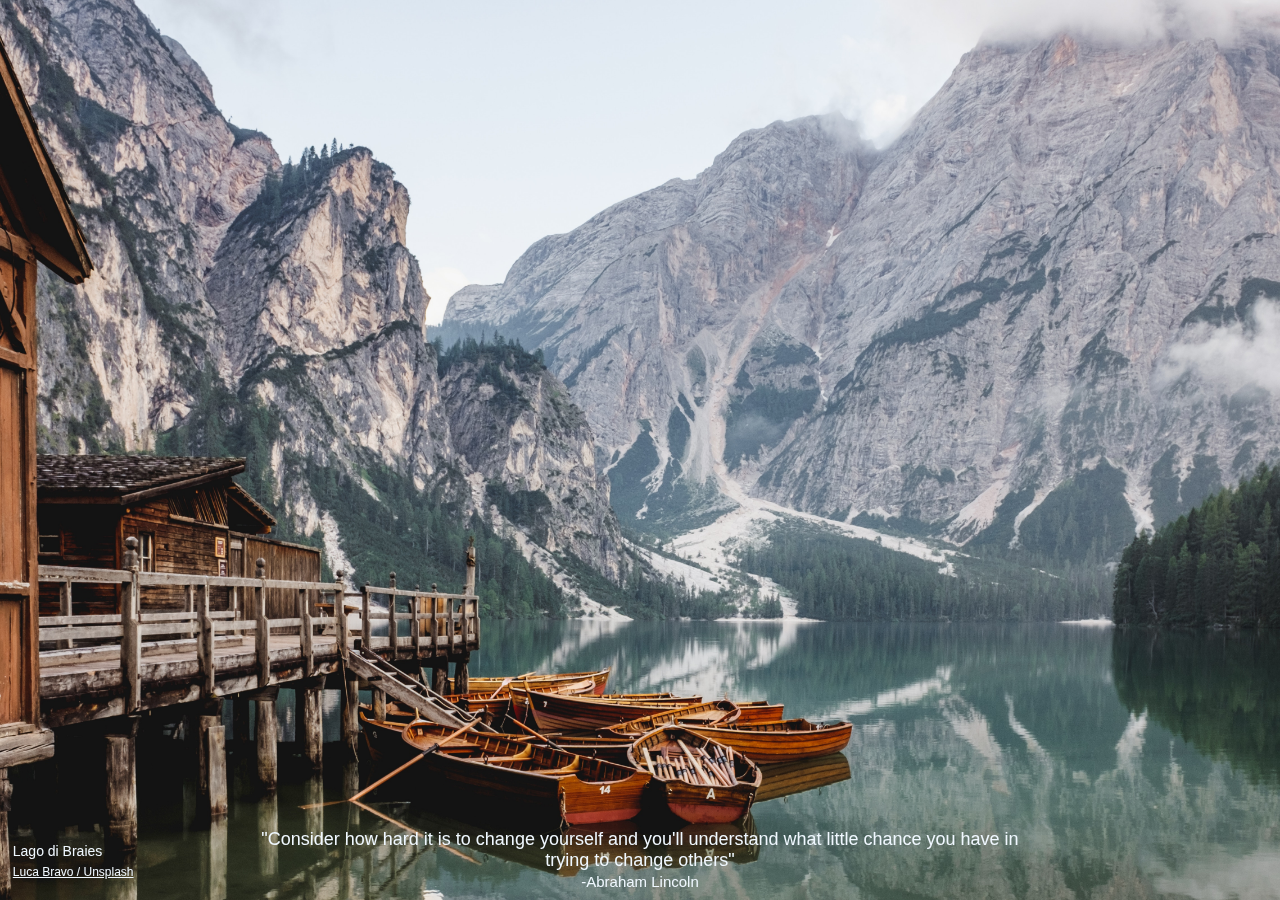
==== tabbed/index.html @ 455a5495 "added tabbed" ====
<!DOCTYPE html>
<html id="html">
<head>
	<meta charset="utf-8"/>
	<link rel="stylesheet" type="text/css" href="style.css">
	<title>MyTab</title>
	<script src="https://ajax.googleapis.com/ajax/libs/jquery/3.3.1/jquery.min.js"></script>
</head>
<body>
	<div id="overlay">
		<div class="clock">
			<h1 id="clocktext"><span id="ampm"></span></h1>
			<!--<h3 id="temperature">Temp</h3> i don't need it. so why is this here yet -_- -->
		</div>
		<div class="quote">
			<p id="quoteText"></p>
		</div>
		<div class="photo">
			<span id="location"></span><br>
			<span><a id="photographer" href="" target="_blank"></a></span>
		</div><!--weird name, ikr? ._.-->
		<div class="weather">
			<p id="temp"></p>
		</div>
	</div>
	<div id="bgdiv">
		<img src="" id="bg-img">
	</div>
	<script src="images.js"></script>
	<script src="https://arbanhossain.github.io/js-experiments/inspirona/quotes.js"></script>
	<script src="script.js"></script>
	<script src="weather.js"></script>
</body>
</html>
---- tabbed/style.css ----
@import url('https://fonts.googleapis.com/css?family=Montserrat');
#bg-img{
    margin: 0;
    padding: 0;
    z-index: 1;
    position: relative;
    margin: 0 auto;
    min-width: 100%;
    min-height: 100%;
    max-width: 100%;
}
#bgdiv{
    z-index: 1;
    margin: 0;
    padding: 0;
    position: fixed;
    top: 0;
    left: 0;
    right: 0;
    bottom: 0;
    overflow: hidden;
}

#overlay{
    z-index: 2;
    margin: 0;
    padding: 0;
    position: absolute;
    top: 0;
    left: 0;
    right: 0;
    bottom: 0;
}

.clock{
    position: absolute;
    bottom: 0;
    right: 0;
    margin: 0;
    padding: 0;
}
#clocktext{
    text-align: right;
    font-size: 5vw;
    font-weight: lighter;
    color: aliceblue;
    font-family: 'Montserrat', sans-serif;
    margin: 0;
    padding: 0;
}
#ampm{
    font-size: 1.5vw;
}
#temperature{
    text-align: right;
    font-size: 50px;
    color: aliceblue;
    font-family: Arial, Helvetica, sans-serif;
    margin: 0;
    padding: 0;
}

.quote{
    position: absolute;
    bottom: 0;
    left: 20%;
    right: 20%;
}
#quoteText{
    text-align: center;
    font-size: 18px;
    color: aliceblue;
    font-family: Arial, Helvetica, sans-serif;
    margin-bottom: 1%;
    padding: 0;
}
#quoteAuthor{
    font-size: 15px;
}

.weather{
    top: 1%;
    right: 1%;
    position: fixed;
}
#temp{
    text-align: left;
    font-size: 25px;
    color: aliceblue;
    font-family: Arial, Helvetica, sans-serif;
    margin: 0;
    padding: 0;
    line-height: 18px;
}
#city{
    font-weight: 100;
    font-size: 12px;
    line-height: 6px;
}
#yahoo{
    font-weight: 100;
    font-size: 10px;
    text-decoration: none;
    color: aliceblue;
}

.photo{
    bottom: 2%;
    left: 1%;
    position: absolute;
    text-align: left;
    font-size: 14px;
    color: aliceblue;
    font-family: Arial, Helvetica, sans-serif;
    margin: 0;
    padding: 0;
    line-height: 20px;
}
#photographer{
    font-size: 12px;
    color: aliceblue;
}
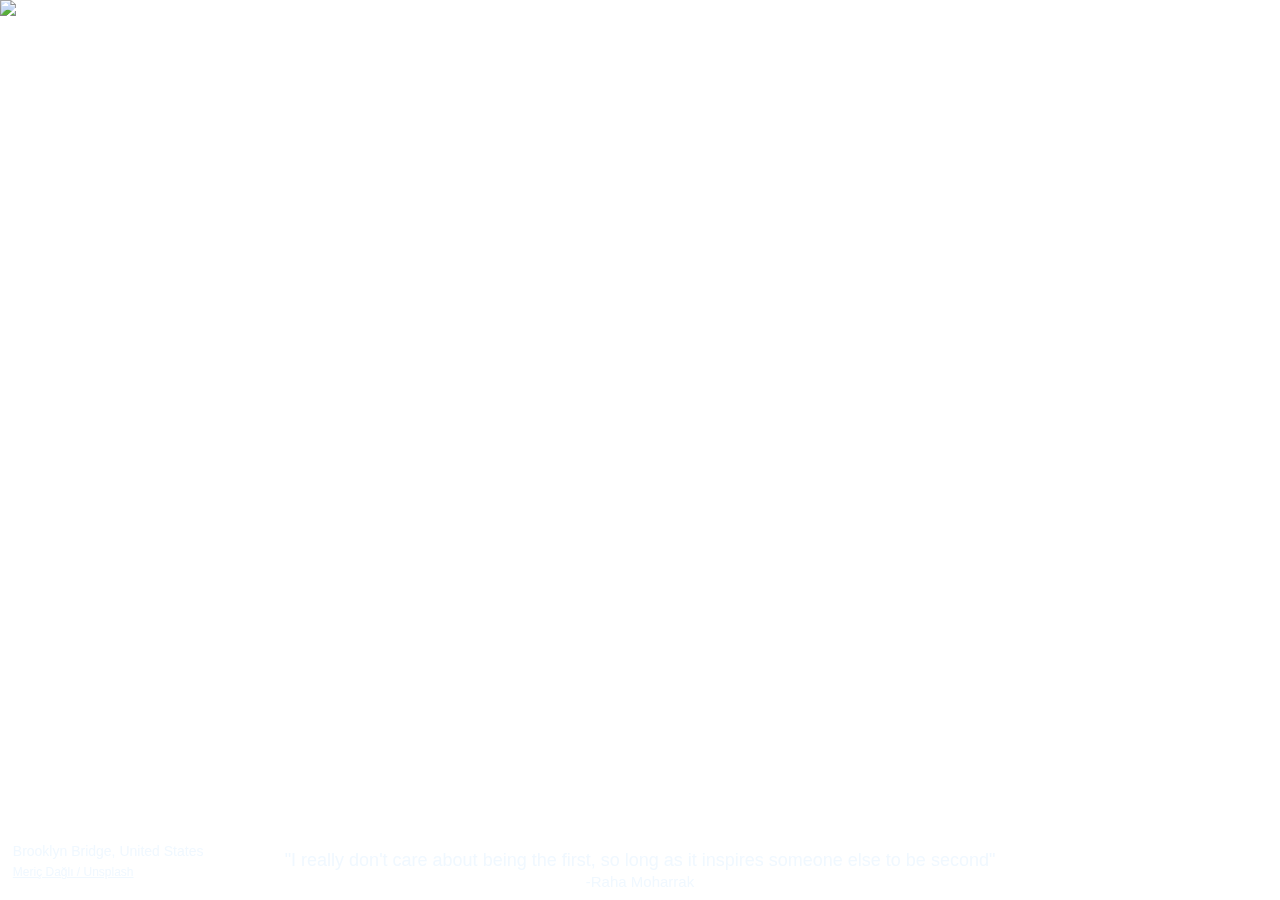
==== commit 5b630fa0: "update" ====
--- a/tabbed/index.html
+++ b/tabbed/index.html
@@ -3,7 +3,7 @@
 <head>
 	<meta charset="utf-8"/>
 	<link rel="stylesheet" type="text/css" href="style.css">
-	<title>MyTab</title>
+	<title>Tabbed by Arban Hossain</title>
 	<script src="https://ajax.googleapis.com/ajax/libs/jquery/3.3.1/jquery.min.js"></script>
 </head>
 <body>
